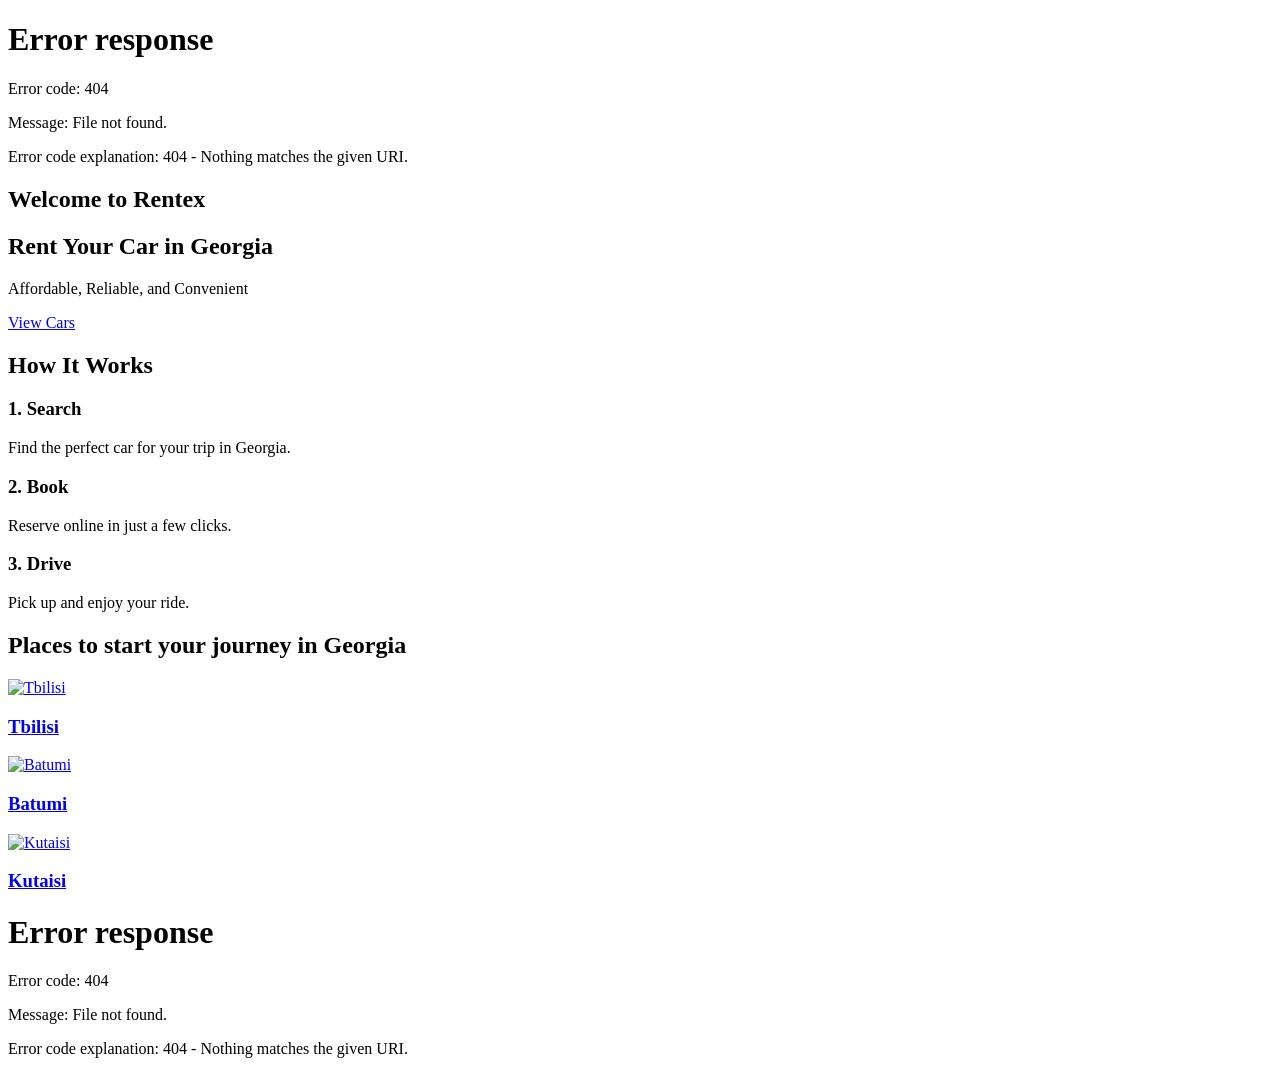
==== frontend/index.html @ 009dd72f "mono repo" ====
<!DOCTYPE html>
<html lang="en">
<head>
  <meta charset="UTF-8">
  <meta name="viewport" content="width=device-width, initial-scale=1.0">
  <title>Rentex - Home</title>
  <link rel="stylesheet" href="css/style.css">
  <link rel="stylesheet" href="css/index.css">
  <link rel="stylesheet" href="css/header.css">
  <link rel="stylesheet" href="css/footer.css">


</head>
<body>

  
  <!-- Dynamic header -->
  <div id="header-placeholder"></div>

  <main>
    <div class="container">
      <h2 id="welcome">Welcome to Rentex</h2>
    </div>

    <section id="hero">
      <div class="hero-content">
        <h1>Rent Your Car in Georgia</h1>
        <p>Affordable, Reliable, and Convenient</p>
        <a href="cars.html" class="btn">View Cars</a>
      </div>
    </section>

    <section id="how-it-works">
      <h2>How It Works</h2>
      <div class="steps">
        <div class="step">
          <h3>1. Search</h3>
          <p>Find the perfect car for your trip in Georgia.</p>
        </div>
        <div class="step">
          <h3>2. Book</h3>
          <p>Reserve online in just a few clicks.</p>
        </div>
        <div class="step">
          <h3>3. Drive</h3>
          <p>Pick up and enjoy your ride.</p>
        </div>
      </div>
    </section>
  </main>

  <section id="city-section">
  <h2>Places to start your journey in Georgia</h2>
  <div class="city-grid">
    <a href="cars.html?city=Tbilisi" class="city-card">
      <img src="css/images/tbilisi.jpg" alt="Tbilisi">
      <h3>Tbilisi</h3>
    </a>
    <a href="cars.html?city=Batumi" class="city-card">
      <img src="css/images/batumi.jpg" alt="Batumi">
      <h3>Batumi</h3>
    </a>
    <a href="cars.html?city=Kutaisi" class="city-card">
      <img src="css/images/kutaisi.jpg" alt="Kutaisi">
      <h3>Kutaisi</h3>
    </a>
  </div>
</section>

  <div id="footer-placeholder"></div>

  <!-- JS -->
  <script src="JavaScript/common.js"></script>
  <script src="JavaScript/loadHeaderFooter.js"></script>
  <script src="JavaScript/index.js"></script>

</body>
</html>
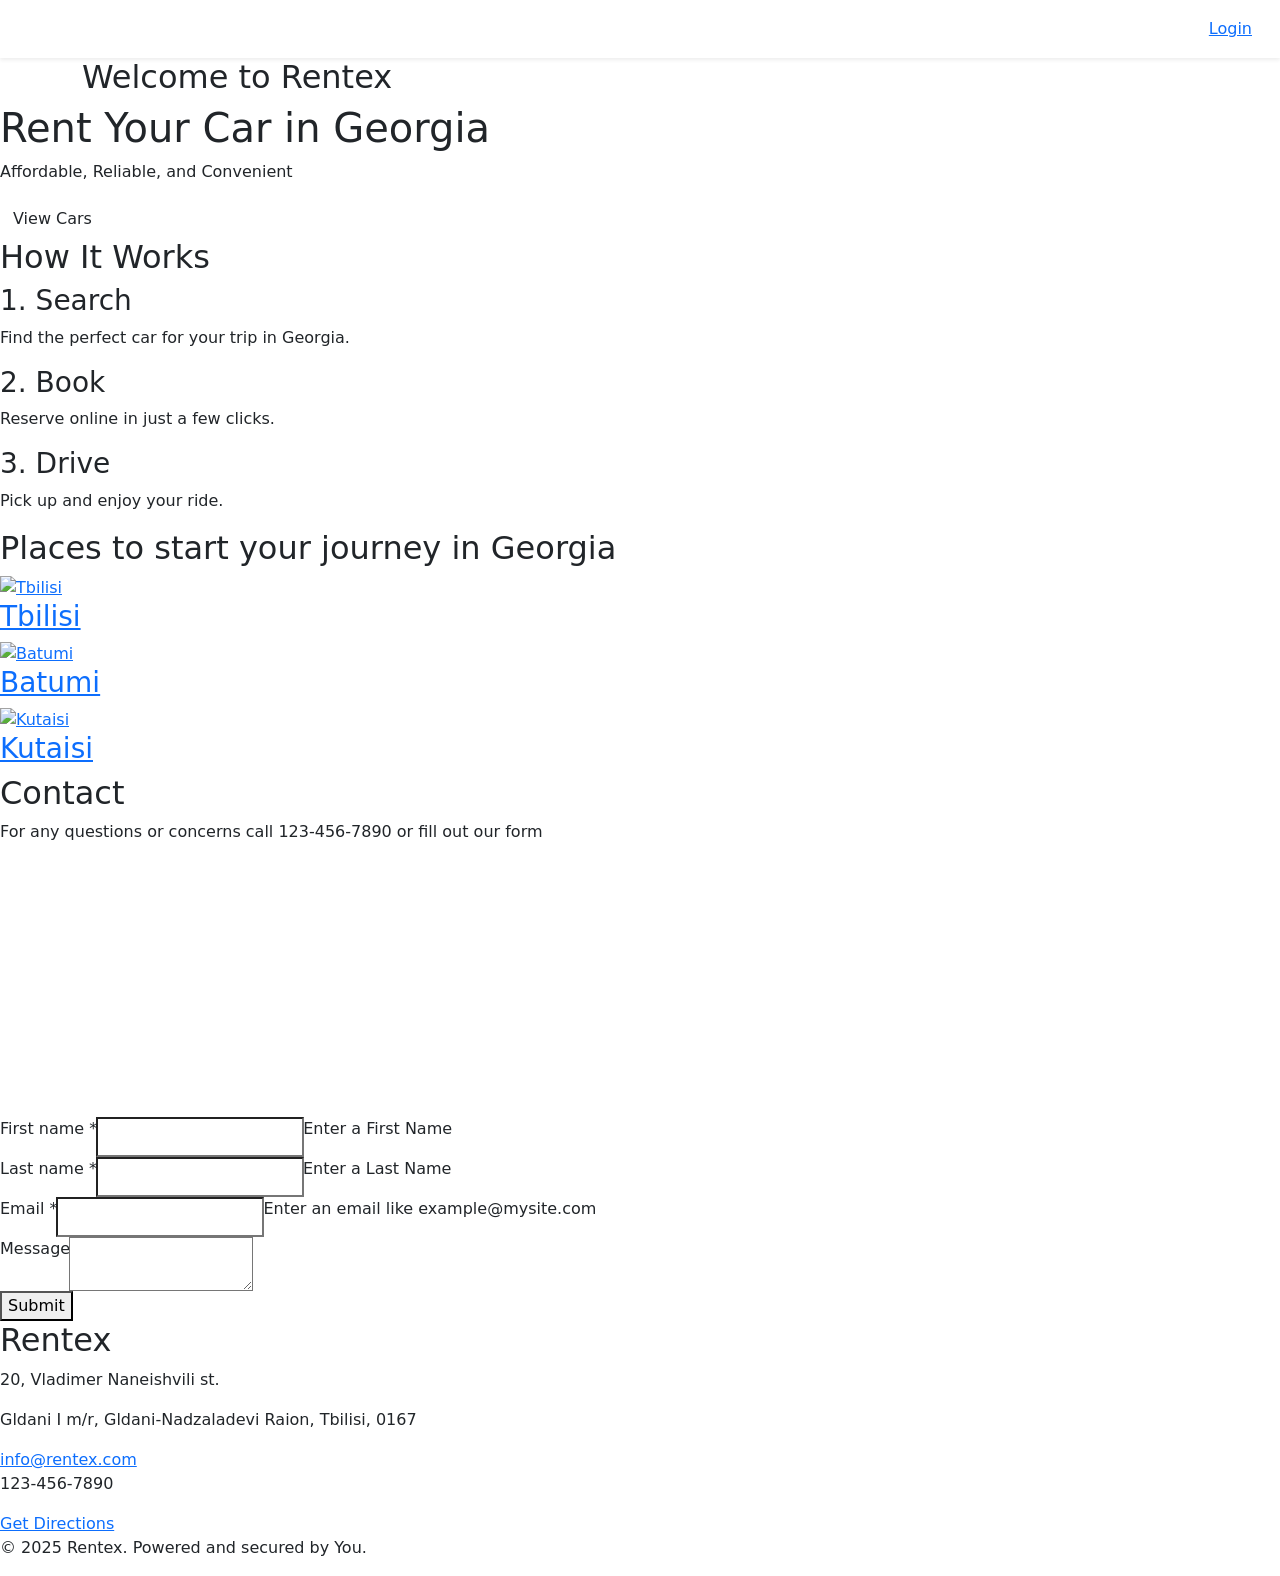
==== commit 324bbd1e: "responsiving" ====
--- a/frontend/index.html
+++ b/frontend/index.html
@@ -3,11 +3,14 @@
 <head>
   <meta charset="UTF-8">
   <meta name="viewport" content="width=device-width, initial-scale=1.0">
+
   <title>Rentex - Home</title>
   <link rel="stylesheet" href="css/style.css">
   <link rel="stylesheet" href="css/index.css">
   <link rel="stylesheet" href="css/header.css">
   <link rel="stylesheet" href="css/footer.css">
+  <link href="https://cdn.jsdelivr.net/npm/bootstrap@5.3.2/dist/css/bootstrap.min.css" rel="stylesheet">
+  <script src="https://cdn.jsdelivr.net/npm/bootstrap@5.3.2/dist/js/bootstrap.bundle.min.js"></script>
 
 
 </head>
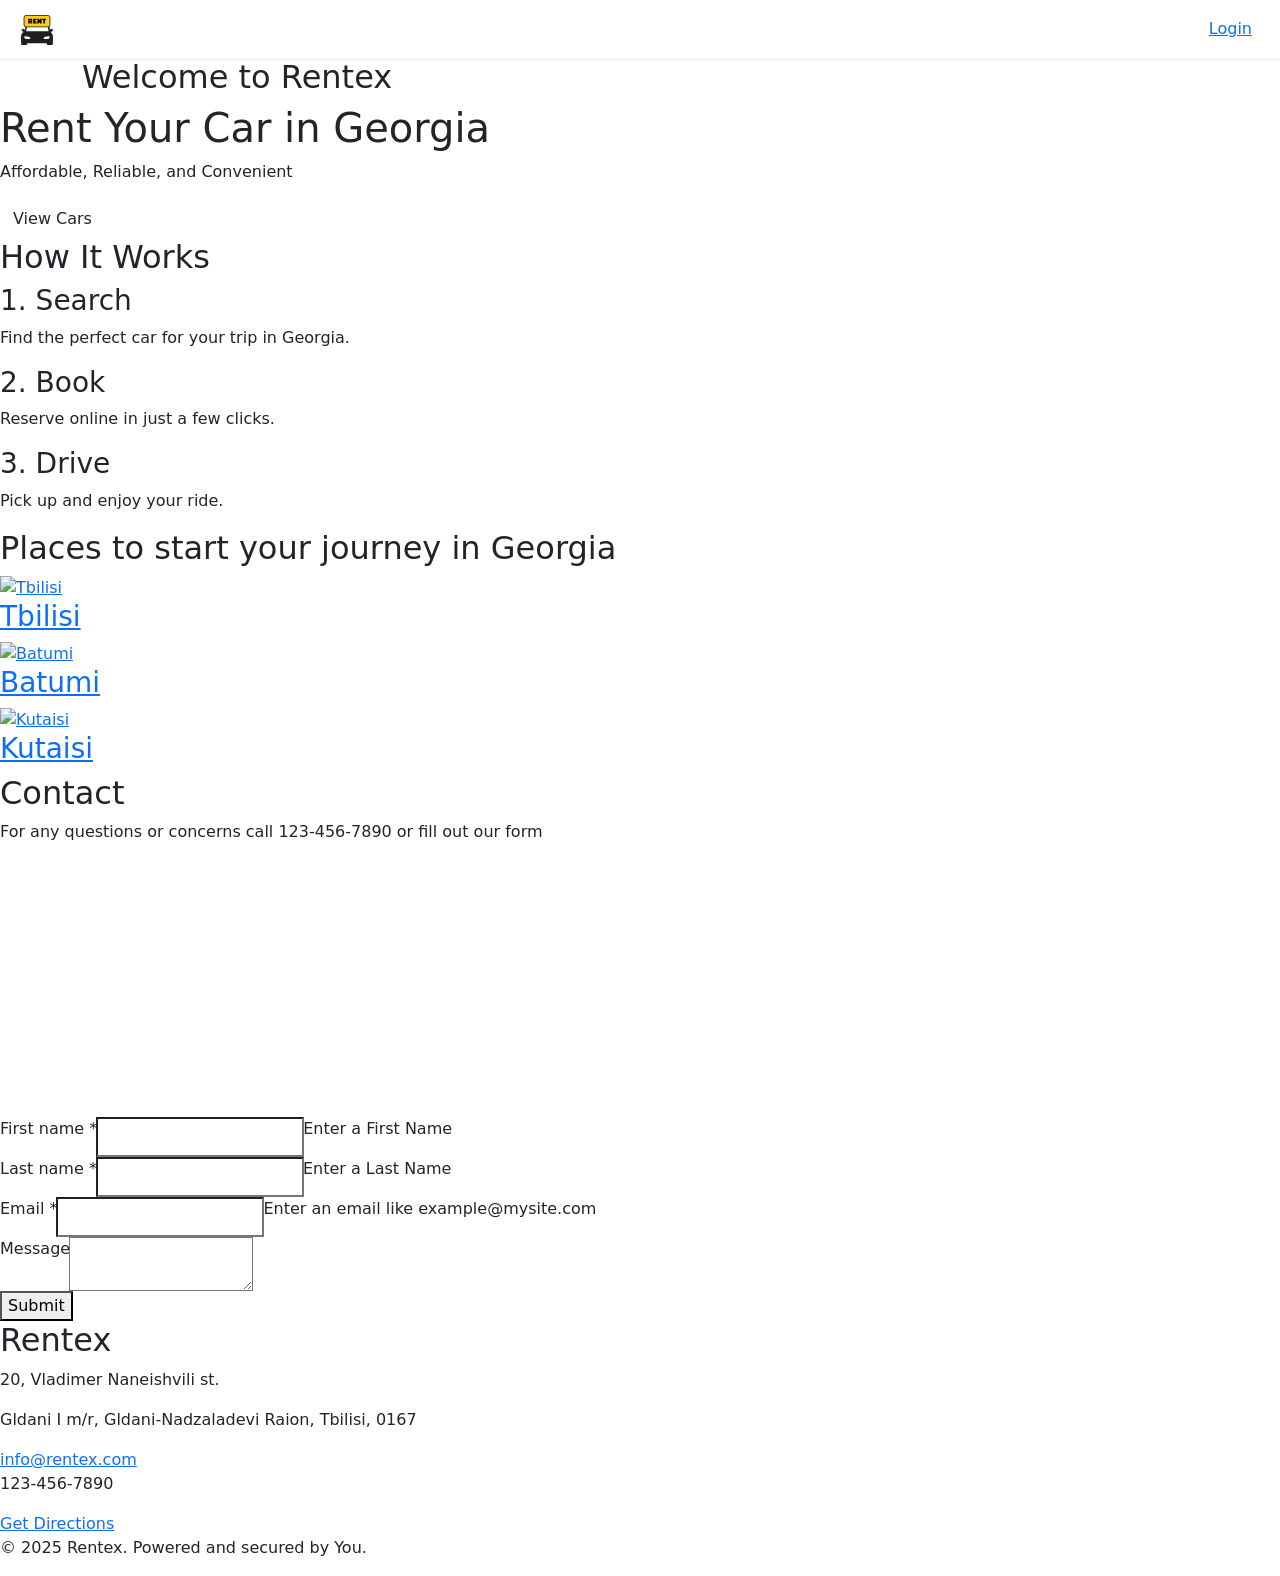
==== commit bcc61073: "last straw" ====
--- a/frontend/index.html
+++ b/frontend/index.html
@@ -17,7 +17,6 @@
 <body>
 
   
-  <!-- Dynamic header -->
   <div id="header-placeholder"></div>
 
   <main>
@@ -72,7 +71,6 @@
 
   <div id="footer-placeholder"></div>
 
-  <!-- JS -->
   <script src="JavaScript/common.js"></script>
   <script src="JavaScript/loadHeaderFooter.js"></script>
   <script src="JavaScript/index.js"></script>
